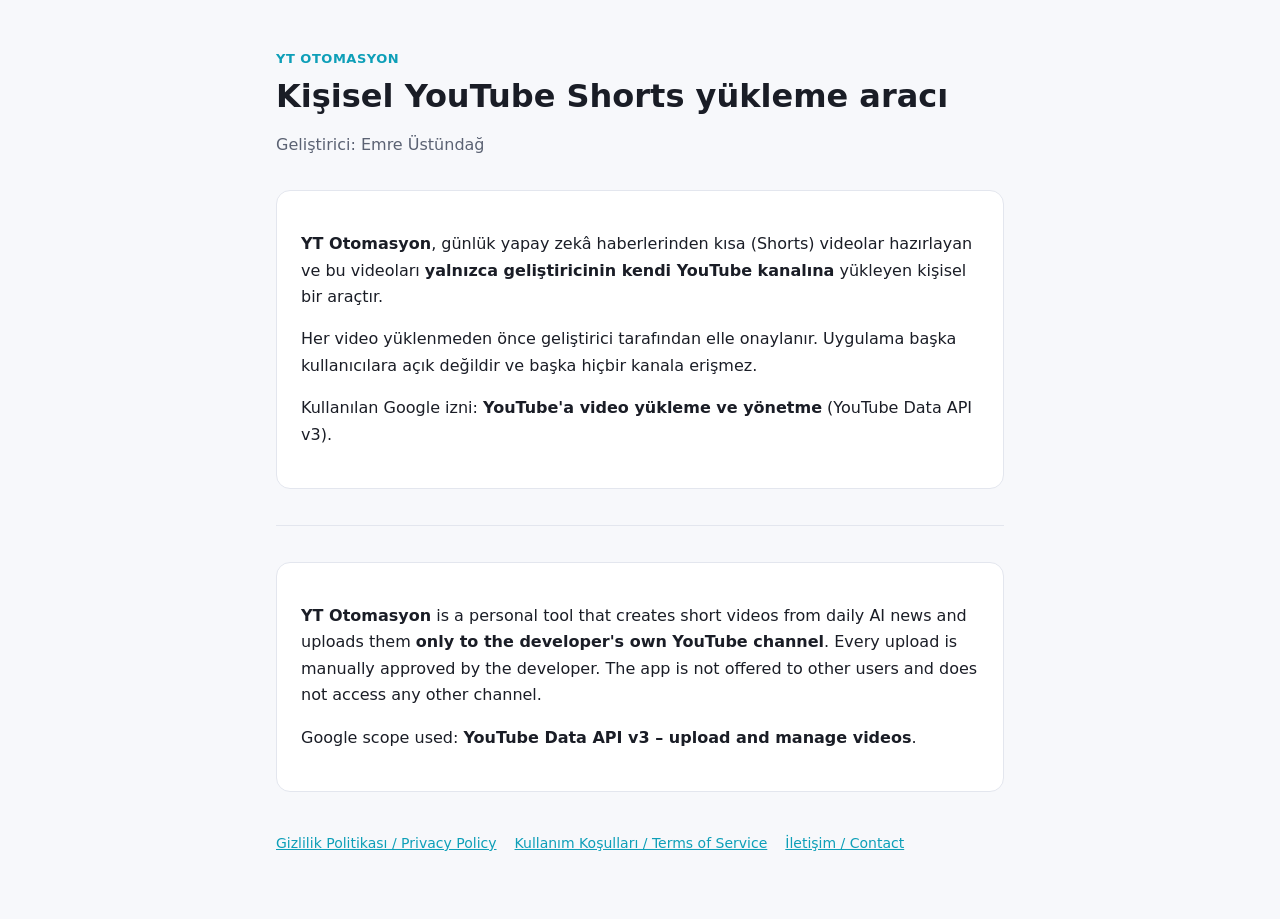
==== index.html @ a3052241 "Add files via upload" ====
<!doctype html>
<html lang="tr">
<head>
  <meta charset="utf-8">
  <meta name="viewport" content="width=device-width, initial-scale=1">
  <title>YT Otomasyon</title>
  <meta name="description" content="YT Otomasyon: Emre Üstündağ'ın kendi YouTube kanalına video yüklemek için kullandığı kişisel araç.">
  <link rel="stylesheet" href="style.css">
</head>
<body>
<main>
  <header>
    <div class="brand">YT Otomasyon</div>
    <h1>Kişisel YouTube Shorts yükleme aracı</h1>
    <p class="muted">Geliştirici: Emre Üstündağ</p>
  </header>

  <div class="card">
    <p><strong>YT Otomasyon</strong>, günlük yapay zekâ haberlerinden kısa (Shorts) videolar hazırlayan
      ve bu videoları <strong>yalnızca geliştiricinin kendi YouTube kanalına</strong> yükleyen kişisel bir araçtır.</p>
    <p>Her video yüklenmeden önce geliştirici tarafından elle onaylanır. Uygulama başka kullanıcılara açık
      değildir ve başka hiçbir kanala erişmez.</p>
    <p>Kullanılan Google izni: <strong>YouTube'a video yükleme ve yönetme</strong> (YouTube Data API v3).</p>
  </div>

  <hr>

  <div class="card" lang="en">
    <p><strong>YT Otomasyon</strong> is a personal tool that creates short videos from daily AI news and uploads
      them <strong>only to the developer's own YouTube channel</strong>. Every upload is manually approved by the
      developer. The app is not offered to other users and does not access any other channel.</p>
    <p>Google scope used: <strong>YouTube Data API v3 – upload and manage videos</strong>.</p>
  </div>

  <nav>
    <a href="gizlilik.html">Gizlilik Politikası / Privacy Policy</a>
    <a href="kosullar.html">Kullanım Koşulları / Terms of Service</a>
    <a href="mailto:emreustundag1988@gmail.com">İletişim / Contact</a>
  </nav>
</main>
</body>
</html>
---- style.css ----
:root {
  --bg: #f7f8fb;
  --card: #ffffff;
  --text: #1a1d26;
  --muted: #5b6273;
  --accent: #0e9fb8;
  --border: #e3e6ee;
}
@media (prefers-color-scheme: dark) {
  :root {
    --bg: #0b0e17;
    --card: #131826;
    --text: #e8ebf3;
    --muted: #9aa3b8;
    --accent: #22d3ee;
    --border: #232a3d;
  }
}
* { box-sizing: border-box; }
body {
  margin: 0;
  background: var(--bg);
  color: var(--text);
  font: 16px/1.65 system-ui, -apple-system, "Segoe UI", Roboto, sans-serif;
}
main {
  max-width: 760px;
  margin: 0 auto;
  padding: 48px 16px 64px;
}
header { margin-bottom: 32px; }
header .brand { color: var(--accent); font-weight: 700; letter-spacing: .04em; text-transform: uppercase; font-size: 13px; }
h1 { font-size: 32px; line-height: 1.2; margin: 8px 0 12px; }
h2 { font-size: 20px; margin: 32px 0 8px; }
p, li { color: var(--text); }
.muted { color: var(--muted); }
.card {
  background: var(--card);
  border: 1px solid var(--border);
  border-radius: 14px;
  padding: 24px;
}
a { color: var(--accent); }
nav { display: flex; gap: 18px; flex-wrap: wrap; margin-top: 40px; font-size: 14px; }
hr { border: 0; border-top: 1px solid var(--border); margin: 36px 0; }
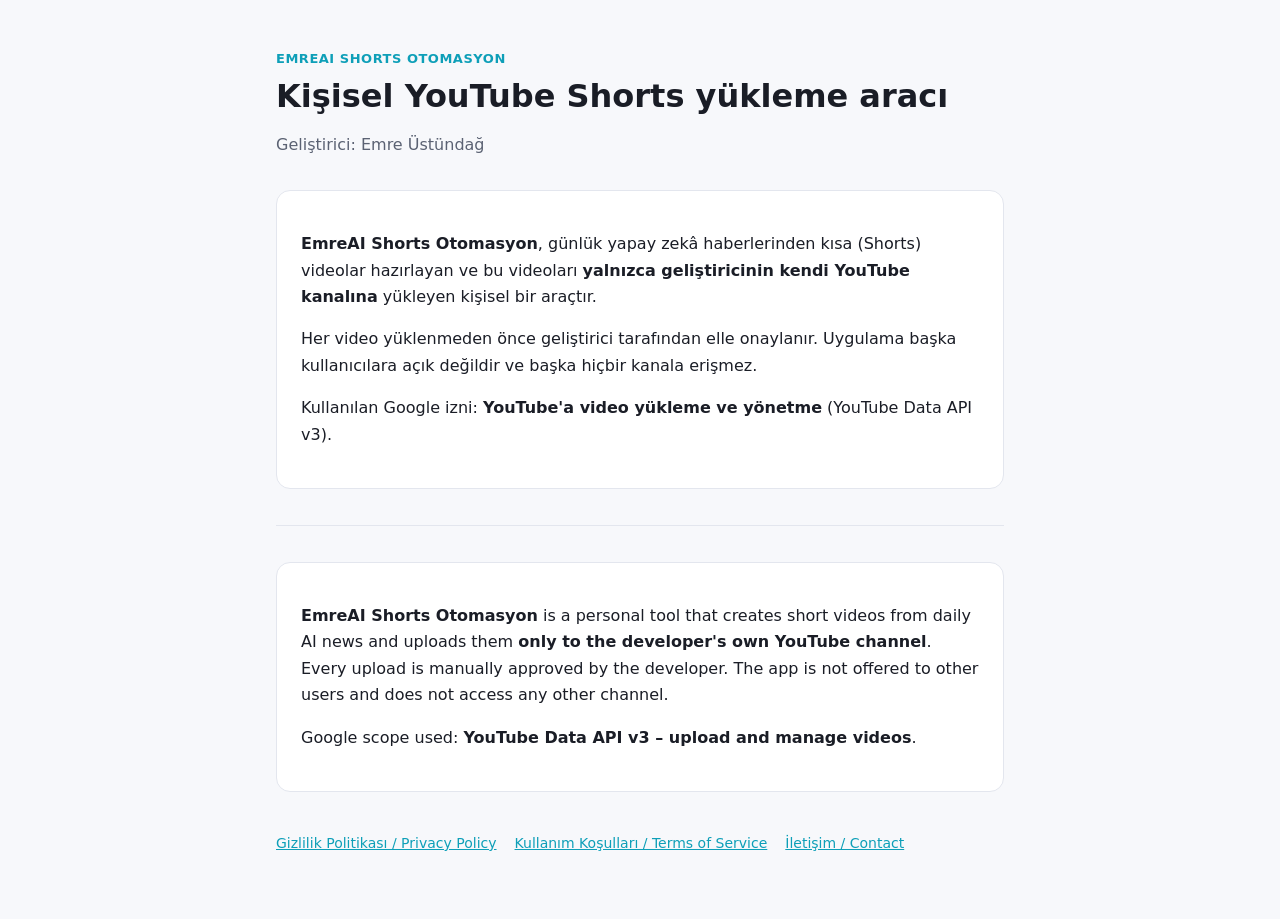
==== commit ebfe7e7b: "Add files via upload" ====
--- a/index.html
+++ b/index.html
@@ -3,20 +3,20 @@
 <head>
   <meta charset="utf-8">
   <meta name="viewport" content="width=device-width, initial-scale=1">
-  <title>YT Otomasyon</title>
-  <meta name="description" content="YT Otomasyon: Emre Üstündağ'ın kendi YouTube kanalına video yüklemek için kullandığı kişisel araç.">
+  <title>EmreAI Shorts Otomasyon</title>
+  <meta name="description" content="EmreAI Shorts Otomasyon: Emre Üstündağ'ın kendi YouTube kanalına video yüklemek için kullandığı kişisel araç.">
   <link rel="stylesheet" href="style.css">
 </head>
 <body>
 <main>
   <header>
-    <div class="brand">YT Otomasyon</div>
+    <div class="brand">EmreAI Shorts Otomasyon</div>
     <h1>Kişisel YouTube Shorts yükleme aracı</h1>
     <p class="muted">Geliştirici: Emre Üstündağ</p>
   </header>
 
   <div class="card">
-    <p><strong>YT Otomasyon</strong>, günlük yapay zekâ haberlerinden kısa (Shorts) videolar hazırlayan
+    <p><strong>EmreAI Shorts Otomasyon</strong>, günlük yapay zekâ haberlerinden kısa (Shorts) videolar hazırlayan
       ve bu videoları <strong>yalnızca geliştiricinin kendi YouTube kanalına</strong> yükleyen kişisel bir araçtır.</p>
     <p>Her video yüklenmeden önce geliştirici tarafından elle onaylanır. Uygulama başka kullanıcılara açık
       değildir ve başka hiçbir kanala erişmez.</p>
@@ -26,7 +26,7 @@
   <hr>
 
   <div class="card" lang="en">
-    <p><strong>YT Otomasyon</strong> is a personal tool that creates short videos from daily AI news and uploads
+    <p><strong>EmreAI Shorts Otomasyon</strong> is a personal tool that creates short videos from daily AI news and uploads
       them <strong>only to the developer's own YouTube channel</strong>. Every upload is manually approved by the
       developer. The app is not offered to other users and does not access any other channel.</p>
     <p>Google scope used: <strong>YouTube Data API v3 – upload and manage videos</strong>.</p>
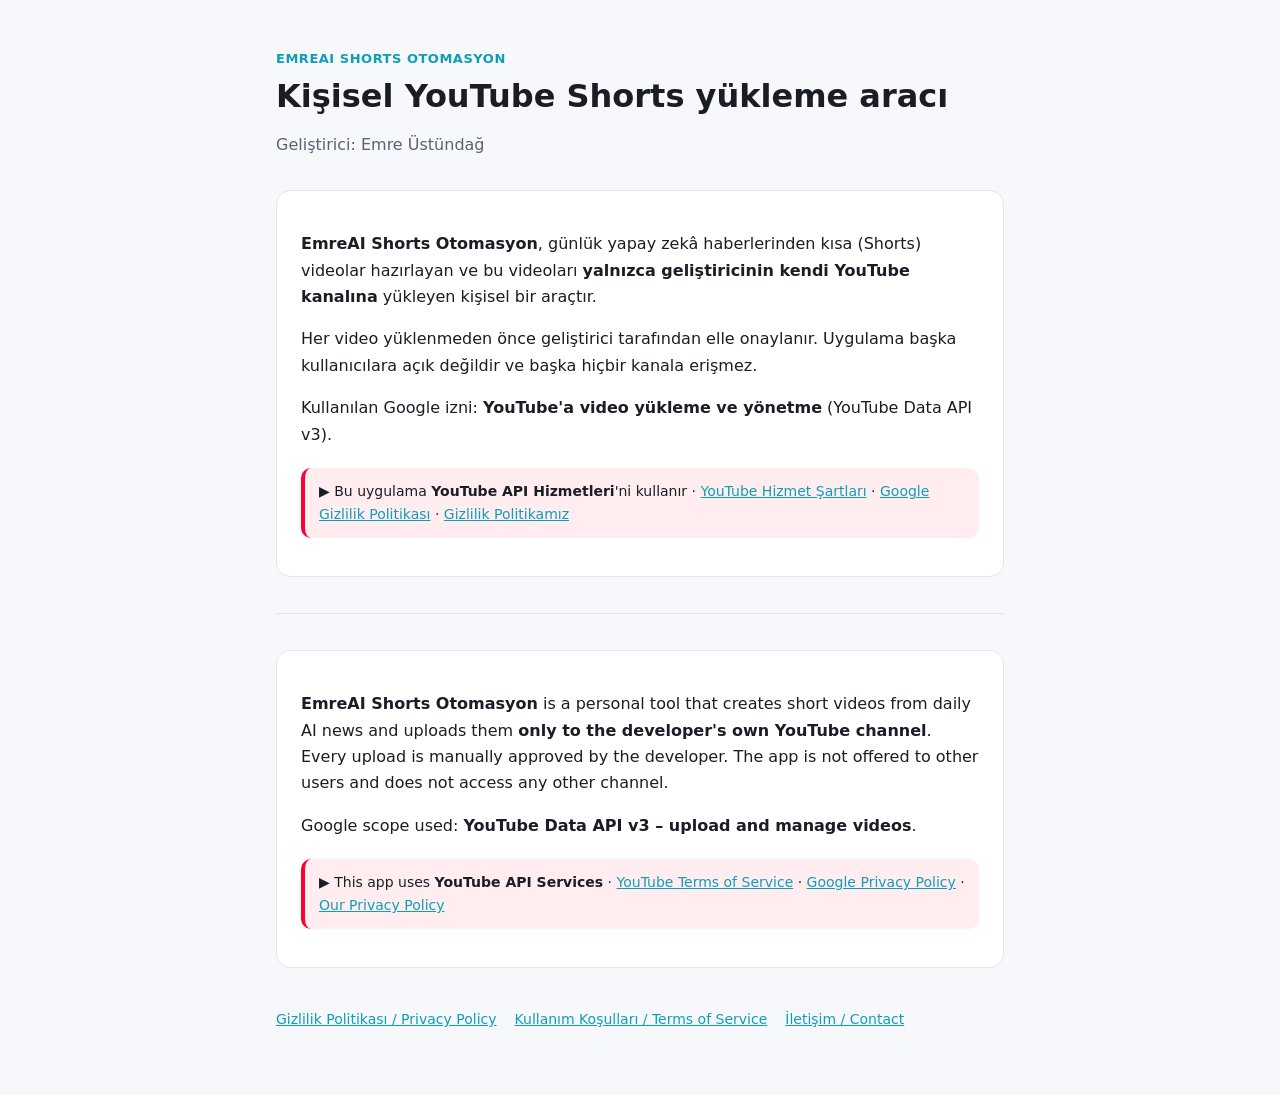
==== commit 045a0115: "Add files via upload" ====
--- a/index.html
+++ b/index.html
@@ -21,6 +21,10 @@
     <p>Her video yüklenmeden önce geliştirici tarafından elle onaylanır. Uygulama başka kullanıcılara açık
       değildir ve başka hiçbir kanala erişmez.</p>
     <p>Kullanılan Google izni: <strong>YouTube'a video yükleme ve yönetme</strong> (YouTube Data API v3).</p>
+    <p class="yt">▶ Bu uygulama <strong>YouTube API Hizmetleri</strong>'ni kullanır ·
+      <a href="https://www.youtube.com/t/terms">YouTube Hizmet Şartları</a> ·
+      <a href="https://policies.google.com/privacy">Google Gizlilik Politikası</a> ·
+      <a href="gizlilik.html">Gizlilik Politikamız</a></p>
   </div>
 
   <hr>
@@ -30,6 +34,10 @@
       them <strong>only to the developer's own YouTube channel</strong>. Every upload is manually approved by the
       developer. The app is not offered to other users and does not access any other channel.</p>
     <p>Google scope used: <strong>YouTube Data API v3 – upload and manage videos</strong>.</p>
+    <p class="yt">▶ This app uses <strong>YouTube API Services</strong> ·
+      <a href="https://www.youtube.com/t/terms">YouTube Terms of Service</a> ·
+      <a href="https://policies.google.com/privacy">Google Privacy Policy</a> ·
+      <a href="gizlilik.html">Our Privacy Policy</a></p>
   </div>
 
   <nav>
--- a/style.css
+++ b/style.css
@@ -42,4 +42,5 @@
 }
 a { color: var(--accent); }
 nav { display: flex; gap: 18px; flex-wrap: wrap; margin-top: 40px; font-size: 14px; }
+.yt { margin-top: 20px; padding: 12px 14px; border-radius: 10px; border-left: 4px solid #ff0033; background: color-mix(in srgb, #ff0033 7%, transparent); font-size: 14px; }
 hr { border: 0; border-top: 1px solid var(--border); margin: 36px 0; }
